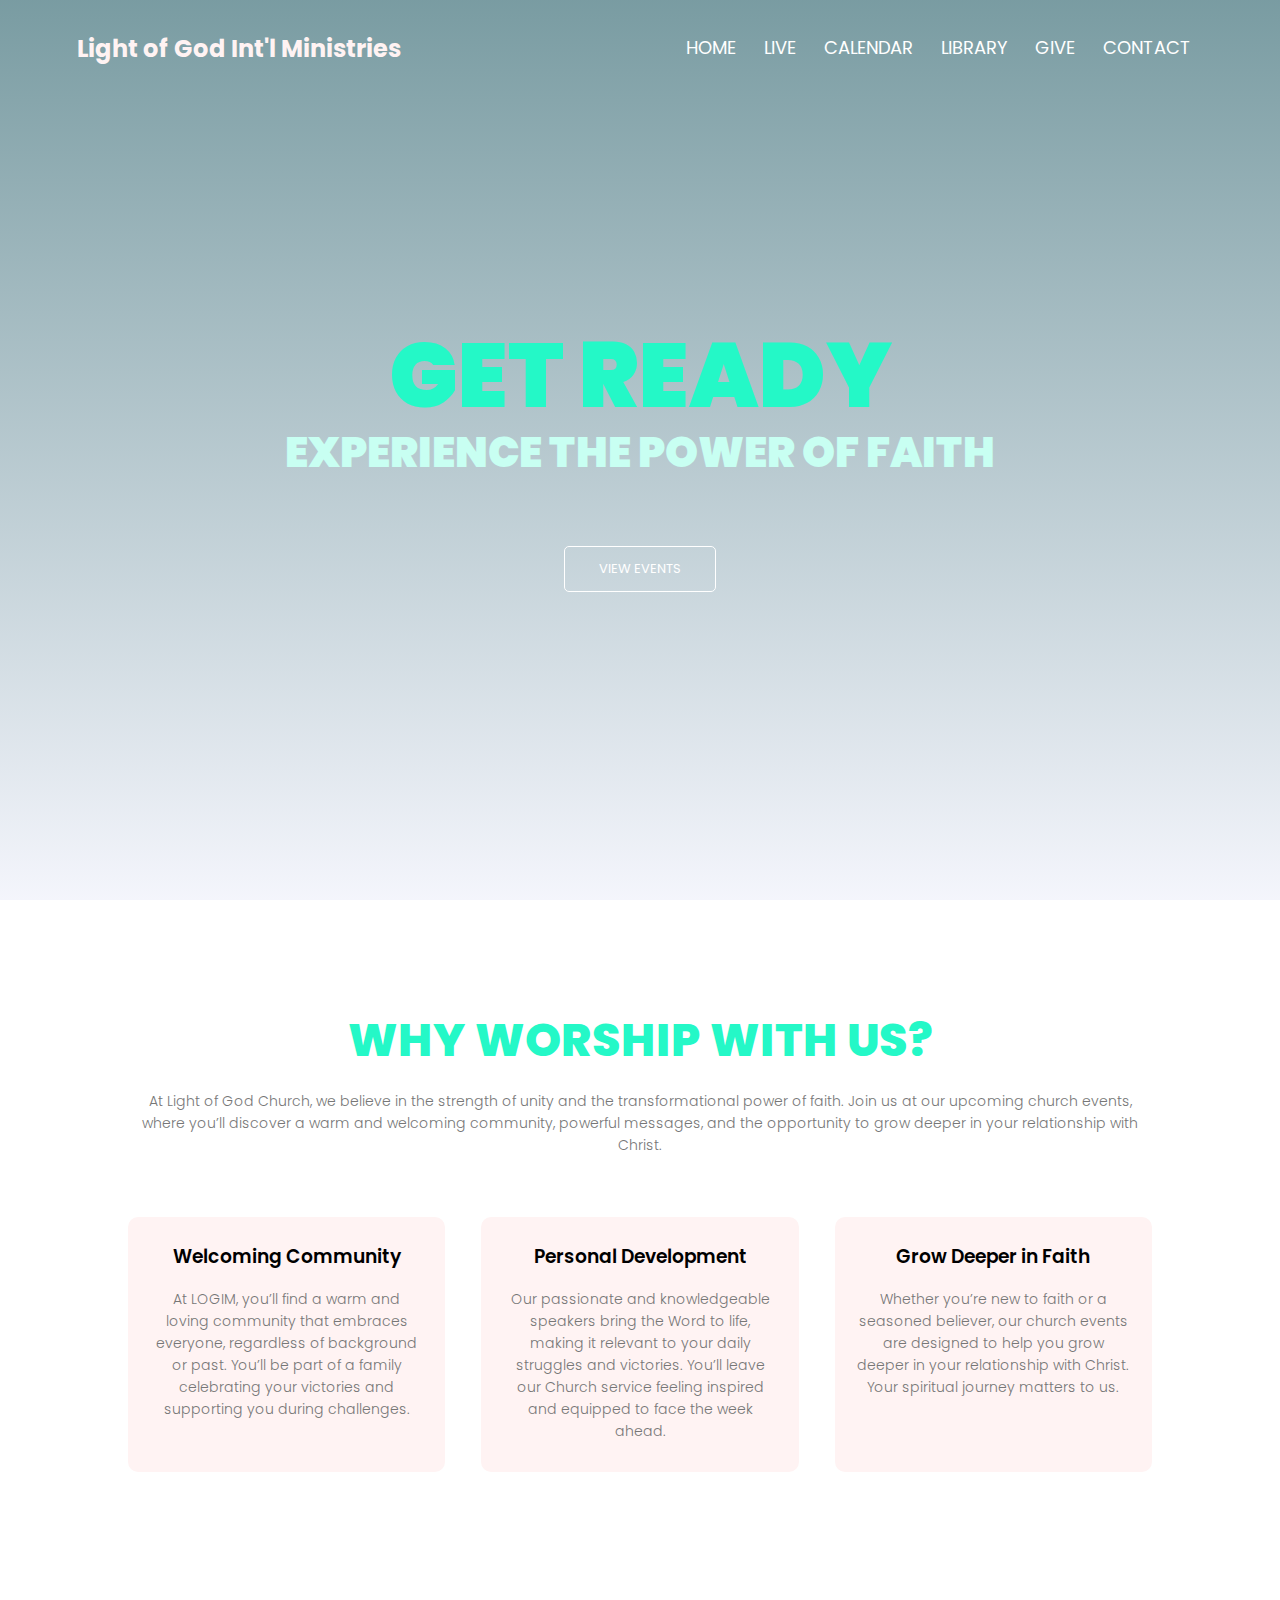
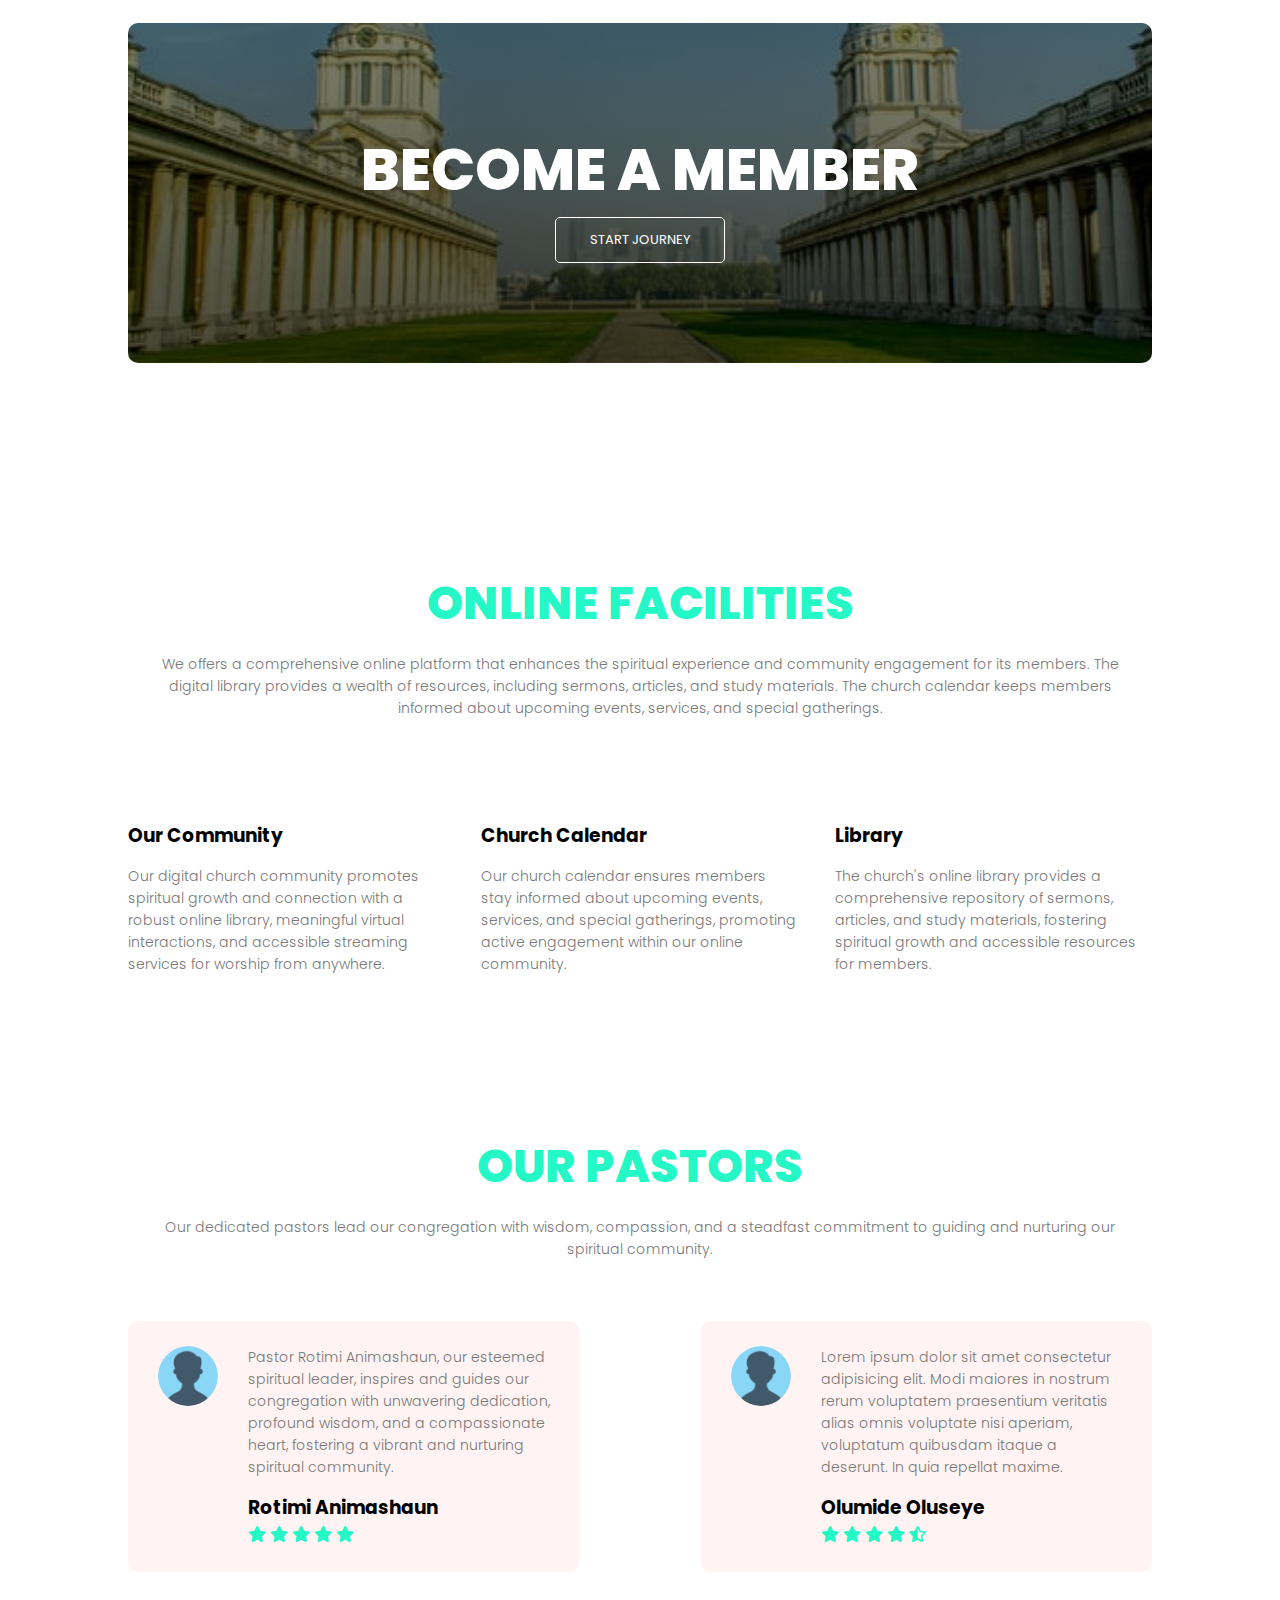
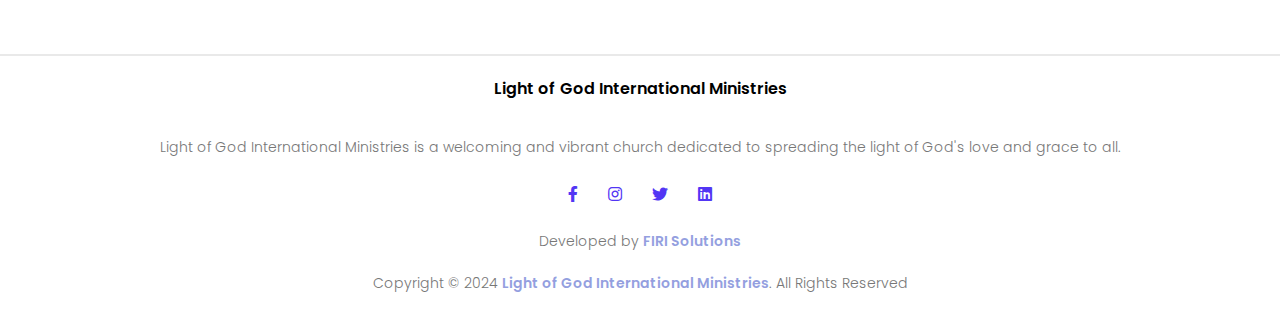
==== index.html @ 5f9ae974 "OVERHAUL" ====
<!DOCTYPE html>
<html lang="en">

<head>
    <meta charset="UTF-8">
    <meta http-equiv="X-UA-Compatible" content="IE=edge">
    <meta name="viewport" content="width=device-width, initial-scale=1.0">
    <title>Light of God Ministry</title>
    <link rel="stylesheet" href="style.css">
    <link rel="stylesheet" href="https://cdnjs.cloudflare.com/ajax/libs/font-awesome/5.15.3/css/all.min.css">
    <link rel="stylesheet"
        href="https://fonts.googleapis.com/css2?family=Poppins:wght@100;200;300;400;600;700&display=swap">
</head>

<body>
    <section class="header">
        <nav>
            <a href="index.html" class="logo">Light of God Int'l Ministries
            </a>
            <div class="nav-links" id="navLinks">
                <!-- Reposnive bar open and close -->
                <i class="fa fa-times" onclick="hideMenu()"></i>
                <ul>
                    <li><a href="index.html">Home</a></li>
                    <li><a href="live.html">Live</a></li>
                    <li><a href="calendar.html">Calendar</a></li>
                    <li><a href="library.html">Library</a></li>
                    <li><a href="give.html">Give</a></li>
                    <li><a href="contact.html">Contact</a></li>
                </ul>
            </div>
            <i class="fa fa-bars" onclick="showMenu()"></i>
            <!-- Reposnive bar open and close -->
        </nav>

        <div class="text_box">
            <h2>GET READY</h2>
            <p id="headtext">Experience the Power of Faith</p>
            <p></p>
            <a href="calendar.html" class="hero_btn">VIEW EVENTS</a>
        </div>
    </section>

    <!-- Course Section Start -->
    <section class="course">
        <h1>WHY WORSHIP WITH US?</h1>
        <p>At Light of God Church, we believe in the strength of unity and the transformational power of faith. Join us at our upcoming church events, where you’ll discover a warm and welcoming community, powerful messages, and the opportunity to grow deeper in your relationship with Christ.</p>

        <div class="row">
            <div class="course-col">
                <h3>Welcoming Community</h3>
                <p>At LOGIM, you’ll find a warm and loving community that embraces everyone, regardless of background or past. You’ll be part of a family celebrating your victories and supporting you during challenges.</p>
            </div>
            <div class="course-col">
                <h3>Personal Development</h3>
                <p>Our passionate and knowledgeable speakers bring the Word to life, making it relevant to your daily struggles and victories. You’ll leave our Church service feeling inspired and equipped to face the week ahead.</p>
            </div>
            <div class="course-col">
                <h3>Grow Deeper in Faith</h3>
                <p>Whether you’re new to faith or a seasoned believer, our church events are designed to help you grow deeper in your relationship with Christ. Your spiritual journey matters to us.</p>
            </div>
        </div>
    </section>
    <!-- Course Section End -->

    <!-- Call To Action Section Start -->
    <section class="cta">
        <h1>Become a member</h1>
        <a href="register.html" class="hero_btn">START JOURNEY</a>
    </section>
    <!-- Call To Action Section End -->

    <!-- Facilities Section Start -->
    <section class="facilities">
        <h1>Online Facilities</h1>
        <p>We offers a comprehensive online platform that enhances the spiritual experience and community engagement for its members. The digital library provides a wealth of resources, including sermons, articles, and study materials. The church calendar keeps members informed about upcoming events, services, and special gatherings.</p>

        <div class="row">
            <div class="facilities-col">
                <img src="https://s3.us-east-1.amazonaws.com/gbod-assets/generic/Arms-raised-Black-Lives-Matter-protest.jpg" alt="">
                <h3>Our Community</h3>
                <p>Our digital church community promotes spiritual growth and connection with a robust online library, meaningful virtual interactions, and accessible streaming services for worship from anywhere.
                </p>
            </div>
            <div class="facilities-col">
                <img src="https://t3.ftcdn.net/jpg/05/33/75/40/360_F_533754039_joP2QlPZczbUKkQhudpct9fFlmo1bcZd.jpg" alt="">
                <h3>Church Calendar</h3>
                <p>Our church calendar ensures members stay informed about upcoming events, services, and special gatherings, promoting active engagement within our online community.
                </p>
            </div>
            <div class="facilities-col">
                <img src="https://network.crcna.org/sites/default/files/styles/featured_image_mobile/public/books_5.jpg?h=c2719b49&itok=YWGmEOR2" alt="">
                <h3>Library</h3>
                <p>The church's online library provides a comprehensive repository of sermons, articles, and study materials, fostering spiritual growth and accessible resources for members.
                </p>
            </div>
        </div>
    </section>
    <!-- Facilities Section End -->

    <!-- Testimonials Section Start -->
    <section class="testimonials">
        <h1>Our Pastors</h1>
        <p>Our dedicated pastors lead our congregation with wisdom, compassion, and a steadfast commitment to guiding and nurturing our spiritual community.</p>

        <div class="row">
            <div class="testimonials-col">
                <img src="img/user.png" alt="oo..">
                <div>
                    <p>Pastor Rotimi Animashaun, our esteemed spiritual leader, inspires and guides our congregation with unwavering dedication, profound wisdom, and a compassionate heart, fostering a vibrant and nurturing spiritual community.</p>
                    <h3>Rotimi Animashaun</h3>
                    <i class="fa fa-star"></i>
                    <i class="fa fa-star"></i>
                    <i class="fa fa-star"></i>
                    <i class="fa fa-star"></i>
                    <i class="fa fa-star"></i>
                </div>
            </div>
            <div class="testimonials-col">
                <img src="img/user.png" alt="oo..">
                <div>
                    <p>Lorem ipsum dolor sit amet consectetur adipisicing elit. Modi maiores in nostrum rerum voluptatem
                        praesentium veritatis alias omnis voluptate nisi aperiam, voluptatum quibusdam itaque a
                        deserunt. In quia repellat maxime.</p>
                    <h3>Olumide Oluseye</h3>
                    <i class="fa fa-star"></i>
                    <i class="fa fa-star"></i>
                    <i class="fa fa-star"></i>
                    <i class="fa fa-star"></i>
                    <i class="fa fa-star-half-alt"></i>
                </div>
            </div>
        </div>
    </section>
    <!-- Testimonials Section End -->

    <!-- Footer Section Start -->
    <section class="footer">
        <hr>
        <h4>Light of God International Ministries</h4>
        <p>Light of God International Ministries is a welcoming and vibrant church dedicated to spreading the light of God's love and grace to all.</p>
    
        <div class="icons">
            <a href="#"><i class="fab fa-facebook-f"></i></a>
            <a href="#"><i class="fab fa-instagram"></i></a>
            <a href="#"><i class="fab fa-twitter"></i></a>
            <a href="#"><i class="fab fa-linkedin"></i></a>
        </div>
        <p>Developed by <a href="https://firisolutions.io">FIRI Solutions</a></p>
        <p>Copyright © 2024 <a href="index.html">Light of God International Ministries</a>. All Rights Reserved</p>
    </section>    
    <!-- Footer Section End -->

</body>
<script src="script.js"></script>
</html>
---- style.css ----
* {
    margin: 0;
    padding: 0;
    box-sizing: border-box;
    font-family: 'Poppins', sans-serif;
}

.header {
    min-height: 100vh;
    width: 100%;
    background-image: linear-gradient(#517e86c4, #949fdf1a), url(https://droitwichchurch.org/wp-content/uploads/2019/06/DSC_4983-1366x854.jpg);
    background-position: center;
    background-size: cover;
    position: relative;
}

nav {
    display: flex;
    padding: 2% 6%;
    justify-content: space-between;
    align-items: center;
}

nav .logo {
    text-decoration: none;
    font-size: 24px;
    color: #fff3f3;
    font-weight: bold;
}

nav .fab {
    font-size: 42px;
    /* color: #5236f4; */
    color: #24f8c7;
}

.nav-links {
    flex: 1;
    text-align: right;
}

.nav-links ul li {
    display: inline-block;
    list-style: none;
    padding: 8px 12px;
    position: relative;
    text-transform: uppercase;
}

.nav-links ul li a {
    text-decoration: none;
    color: #fff;
    font-size: 18px;
}

.nav-links ul li::after {
    content: '';
    width: 0%;
    height: 2px;
    background: #24f8c7;
    display: block;
    margin: auto;
    transition: 0.5s;
}

.nav-links ul li:hover::after {
    width: 100%;
}

.text_box {
    width: 90%;
    color: #fff;
    position: absolute;
    top: 50%;
    left: 50%;
    transform: translate(-50%, -50%);
    text-align: center;
}

.text_box h2 {
    font-size: 90px;
    font-weight: 900;
    color: #24f8c7;
}

.text_box #headtext {
    font-size: 42px;
    font-weight: 900;
    text-transform: uppercase;
    margin-top: -1%;
    margin-bottom: 1%;
    color: #c8fff2;
}

.text_box p {
    margin: 10px 0 40px;
    font-size: 18px;
    color: #ffff;
}

.hero_btn {
    position: relative;
    display: inline-block;
    color: #fff;
    border: 1px solid #fff;
    border-radius: 5px;
    padding: 12px 34px;
    font-size: 13px;
    background: transparent;
    cursor: pointer;
    text-decoration: none;
}

.hero_btn:hover {
    border: 1px solid #24f8c7;
    background: #24f8c7;
    transition: 1s;
}

nav .fa {
    display: none;
}

/* Responsive Navbar Section Start */

@media(max-width: 700px) {
    .text_box h2 {
        font-size: 50px;
    }
    .text_box #headtext {
        font-size: 23px;
    }
    .text_box p {
        margin: 10px 40px;
        font-size: 20px;
    }
    .nav-links ul li {
        display: block;
    }
    .nav-links {
        position: fixed;
        background: #47b19efa;
        height: 100vh;
        width: 200px;
        top: 0;
        right: -200px;
        text-align: left;
        z-index: 2;
        transition: 1.2s;
    }
    nav .fa {
        display: block;
        color: #ffff;
        margin: 10px;
        font-size: 22px;
        cursor: pointer;
    }
    .nav-links ul {
        padding: 30px;
    }
}

/* Responsive Navbar Section End */

/* Course Section Start */

.course {
    width: 80%;
    margin: auto;
    text-align: center;
    padding-top: 100px;
}

.PageBlock {
    position: relative;
    margin: 0px !important;
    padding: 0px;
}

.verticalLine {
    widtH: 2px;
    height: 100px;
    background: #24f8c7;
    margin: 0 auto 40px;
}

.Clear {
    clear: both;
}

h1 {
    font-size: 46px;
    font-weight: 800;
    margin: 15px 0;
    line-height: 50px;
    text-transform: uppercase;
    color: #24f8c7;
}

p {
    color: #777;
    font-size: 14px;
    font-weight: 300;
    line-height: 22px;
    padding: 10px;
}

.row {
    margin-top: 5%;
    display: flex;
    justify-content: space-between;
}

.course-col {
    flex-basis: 31%;
    background: #fff3f3;
    border-radius: 10px;
    margin-bottom: 5%;
    padding: 20px 12px;
    box-sizing: border-box;
    transition: 0.5s;
}

.course-col h3 {
    text-align: center;
    font-weight: 600;
    margin: 10px 0;
    line-height: 1.1;
}

.course-col:hover {
    box-shadow: 0 0 20px 0px rgba(0, 0, 0, 0.2);
}

@media (max-width: 700px) {
    .verticalLine {
        widtH: 1px;
    }
    h1 {
        font-size: 24px;
        line-height: unset;
    }
    .row {
        flex-direction: column;
    }
}

/* Course Section End */

/* Campus Section Start */

.campus {
    width: 80%;
    margin: auto;
    text-align: center;
    padding-top: 50px;
}

.campus-col {
    position: relative;
    flex-basis: 32%;
    border-radius: 10px;
    margin-bottom: 30px;
    overflow: hidden;
}

.campus-col img {
    width: 100%;
    display: block;
}

.layer {
    background: transparent;
    width: 100%;
    height: 100%;
    position: absolute;
    top: 0;
    left: 0;
    transition: 0.5s;
}

.layer:hover {
    background: #24f8c741;
}

.layer h3 {
    position: absolute;
    width: 100%;
    font-weight: 500;
    color: #fff;
    font-size: 26px;
    bottom: 0;
    left: 50%;
    transform: translateX(-50%);
    opacity: 0;
    transition: 0.5s;
}

.layer:hover h3 {
    bottom: 49%;
    opacity: 1;
}

/* Campus Section End */

/* Facilities Section Start */

.facilities {
    width: 80%;
    margin: auto;
    text-align: center;
    padding-top: 100px;
}

.facilities-col {
    flex-basis: 31%;
    border-radius: 10px;
    margin-bottom: 5%;
    text-align: left;
}

.facilities-col img {
    width: 100%;
    transition: 0.5s;
    border-radius: 10px;
}

.facilities-col img:hover {
    box-shadow: 0 0 20px 10px rgba(54, 58, 121, 0.2);
}

.facilities-col p {
    padding: 0;
}

.facilities-col h3 {
    text-align: left;
    margin-top: 16px;
    margin-bottom: 15px;
}

/* Facilities Section End */

/* Testimonials Section Start */

.testimonials {
    margin: auto;
    width: 80%;
    padding-top: 100px;
    text-align: center;
}

.testimonials-col {
    flex-basis: 44%;
    border-radius: 10px;
    margin-bottom: 5%;
    text-align: left;
    background: #fff3f3;
    padding: 25px;
    cursor: pointer;
    display: flex;
}

.testimonials-col img {
    height: 60px;
    width: 60px;
    margin-left: 5px;
    margin-right: 30px;
    border-radius: 50%;
}

.testimonials-col p {
    padding: 0;
}

.testimonials-col h3 {
    margin-top: 15px;
    text-align: left;
}

.testimonials-col .fa {
    color: #24f8c7;
}

@media (max-width: 700px) {
    .testimonials-col img {
        margin-left: 0px;
        margin-right: 15px;
    }
}

/* Testimonials Section Start */

/* Call To Action Section Start */

.cta {
    margin: 100px auto;
    width: 80%;
    background-image: linear-gradient(rgba(0, 0, 0, 0.5), rgba(0, 0, 0, 0.7)), url(img/back1.png);
    background-size: cover;
    background-position: center;
    border-radius: 10px;
    text-align: center;
    padding: 100px 0;
}

.cta h1 {
    font-size: 58px;
    font-weight: 800;
    margin: 15px 0;
    line-height: 1.1;
    text-transform: uppercase;
    color: #fff;
}

@media (max-width: 700px) {
    .cta h1 {
        font-size: 26px;
    }
}

/* Call To Action Section End */

/* Footer Section Start */

.footer {
    width: 100%;
    text-align: center;
    padding: 30px 0;
}

.footer h4 {
    font-weight: 600;
    margin-bottom: 25px;
    margin-top: 20px;
}

.footer a {
    text-decoration: none;
    color: #949fdf;
    font-weight: 600;
}

.footer a:hover {
    color: #24f8c7;
}

.icons .fab {
    color: #5236f4;
    margin: 0 13px;
    cursor: pointer;
    padding: 18px 0;
}

.icons .fab:hover{
    color: #24f8c7;
}

.fa-heart {
    color: #24f8c7;
}

hr {
    border: 0.01px solid #7777772a;
}

/* Footer Section End */

/* About Us Section Start */

.Sub-header {
    height: 50vh;
    width: 100%;
    background-image: linear-gradient(rgba(4, 9, 30, 0.7), rgba(4, 9, 30, 0.7)), 
    url(img/banner.png);
    background-position: center;
    background-size: cover;
    text-align: center;
    color: #fff;
}

.Sub-header h1 {
    margin-top: 100px;
}

.about-us {
    width: 80%;
    margin: auto;
    padding-top: 80px;
    padding-bottom: 50px;
}

.about-col {
    flex-basis: 48%;
    padding: 30px 2px;
}

.about-col img {
    width: 100%;
}

.about-col h1 {
    padding-top: 0;
}

.about-col p {
    padding: 15px 0 25px;
}

.btn {
    border: 1px solid #5236f4;
    background: transparent;
    color: #5236f4;
}

.btn:hover {
    color: #fff;
}

/* About Us Section end */

/* Blog Section start */

.blog-content {
    width: 80%;
    margin: auto;
    padding: 60px 0;
}

.blog-left {
    flex-basis: 65%;
}

.blog-left img {
    width: 100%;
    margin-bottom: 20px;
}

.blog-left h2 {
    color: #222;
    font-weight: 600;
    margin: 20px 0;
}

.blog-left h5 {
    color: #24f8c7;
    font-weight: bolder;
    margin: 5px 0;
    cursor: pointer;
}

.blog-left p {
    color: #999;
    padding: 0;
}

.blog-right {
    flex-basis: 32%;
}

.blog-right h3 {
    background: #24f8c7;
    color: #fff;
    padding: 7px 0;
    font-size: 16px;
    margin-bottom: 20px;
    text-align: center;
}

.blog-right div {
    display: flex;
    align-items: center;
    justify-content: space-between;
    color: #555;
    padding: 8px;
    box-sizing: border-box;
}

.blog-right div:hover {
    color: #24f8c7;
    cursor: pointer;
}

/* Blog Section End */

/* Comment Box Section Start */

.comment-box {
    border: 1px solid #ccc;
    margin: 50px 0;
    padding: 10px 20px;
}

.comment-box h3 {
    text-align: left;
}

.comment-form input, .comment-form textarea {
    width: 100%;
    padding: 10px;
    margin: 15px 0;
    box-sizing: border-box;
    border: none;
    outline: none;
    background: #f0f0f0;
}

.comment-form button {
    margin: 10px 0;
}

@media(max-width: 700px) {
    .Sub-header h1 {
        font-size: 24px;
    }
}

/* Comment Box Section End */

/* Contact Us Section Start */

.loacation {
    width: 80%;
    margin: auto;
    padding: 80px 0;
}

.loacation iframe {
    width: 100%;
}

.contact-us {
    width: 80%;
    margin: auto;
}

.content-col {
    flex-basis: 48%;
    margin-bottom: 30px;
}

.content-col div {
    display: flex;
    align-items: center;
    margin-bottom: 40px;
}

.content-col div .fa {
    font-size: 28px;
    color: #24f8c7;
    margin: 10px;
    margin-right: 30px;
}

.content-col div .fab {
    font-size: 28px;
    color: #24f8c7;
    margin: 10px;
    margin-right: 30px;
}

.content-col div p {
    padding: 0;
}

.content-col div h5 {
    font-size: 20px;
    margin-bottom: 5px;
    color: #555;
    font-weight: 400;
}

.content-col input, .content-col textarea {
    width: 100%;
    padding: 15px;
    margin-bottom: 17px;
    border: 1px solid #ccc;
    outline: none;
    box-sizing: border-box;
}

/* Contact Us Section end */
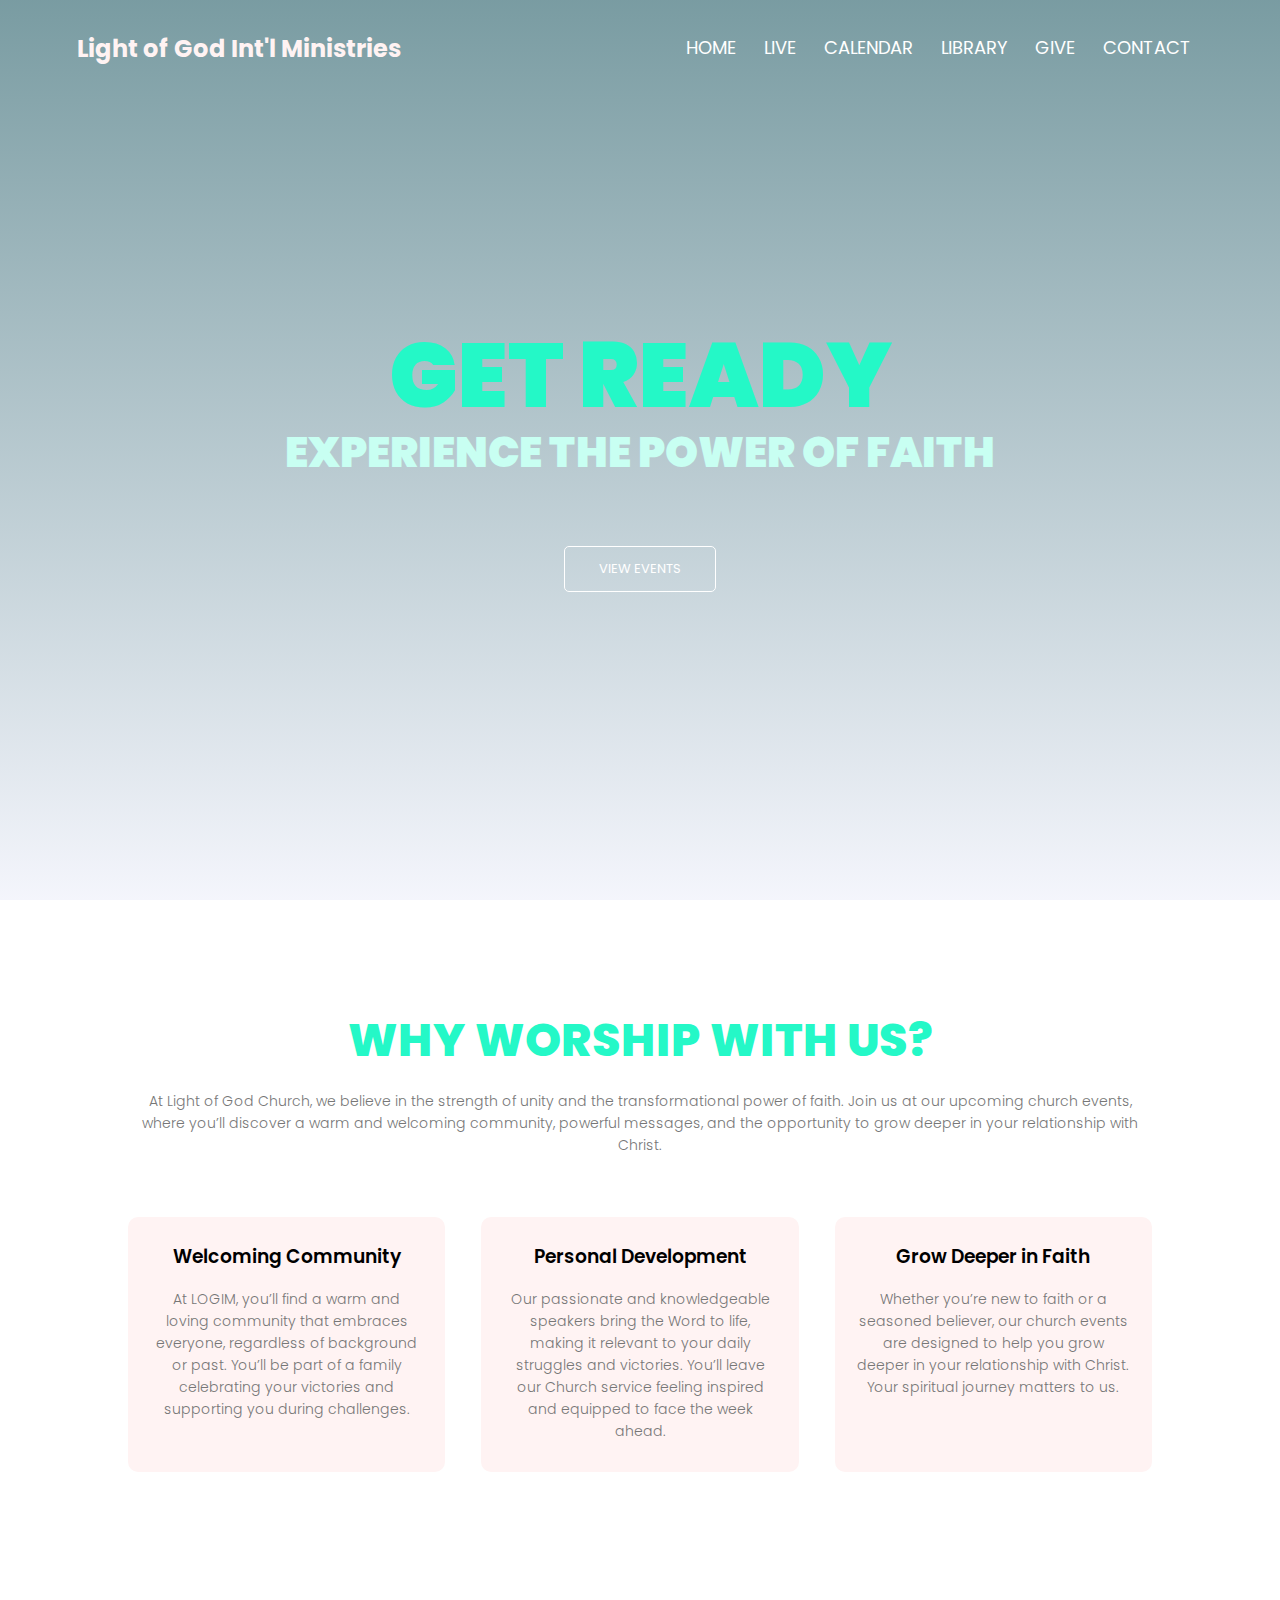
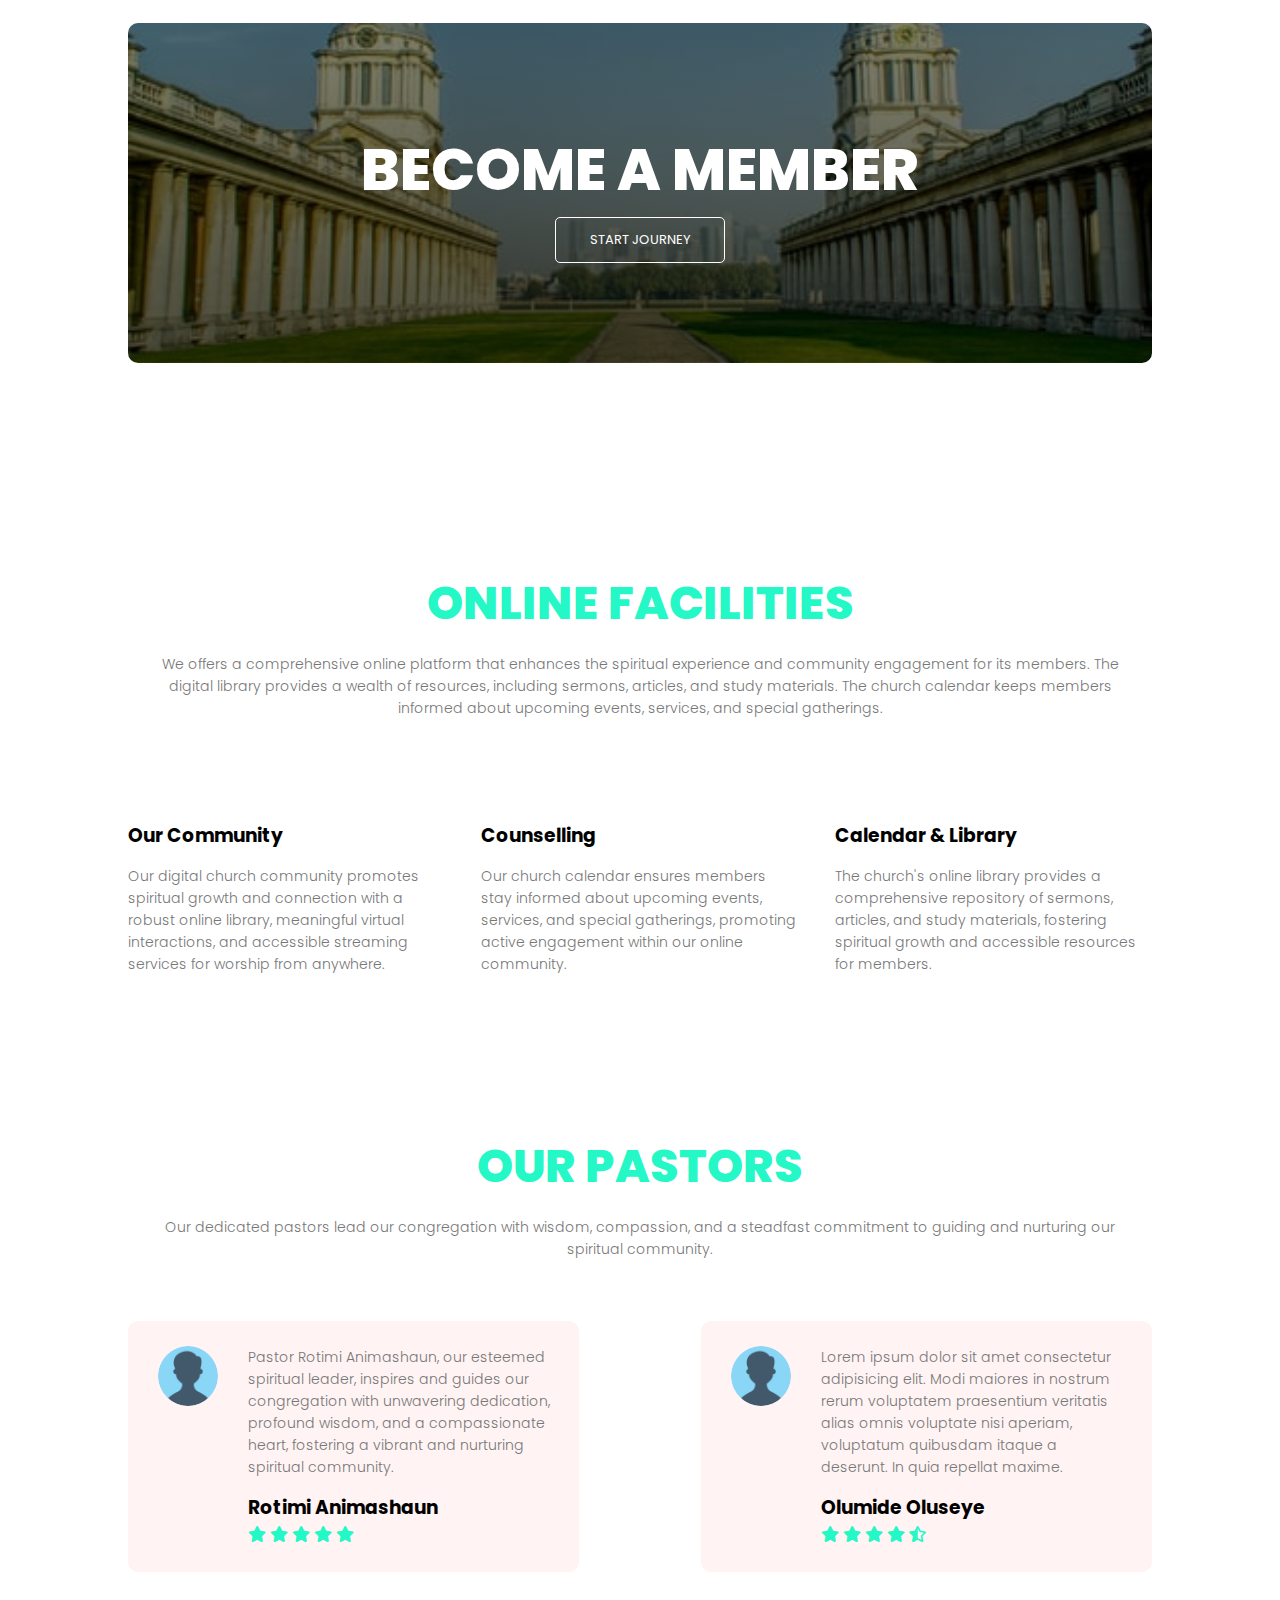
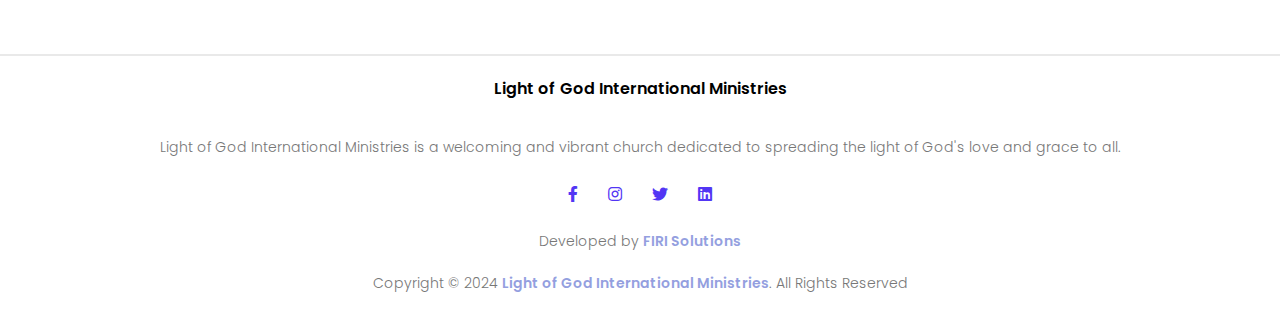
==== commit 4a2c98a3: "OVERHAUL" ====
--- a/index.html
+++ b/index.html
@@ -5,7 +5,15 @@
     <meta charset="UTF-8">
     <meta http-equiv="X-UA-Compatible" content="IE=edge">
     <meta name="viewport" content="width=device-width, initial-scale=1.0">
-    <title>Light of God Ministry</title>
+    <title>Light of God Int'l Ministries</title>
+    <meta name="description" content="Welcome to Light of God Ministry. Experience the Power of Faith. Join us for warm community, powerful messages, and spiritual growth.">
+    <meta property="og:title" content="Light of God Int'l Ministries">
+    <meta property="og:description" content="Welcome to Light of God Ministry. Experience the Power of Faith. Join us for warm community, powerful messages, and spiritual growth.">
+    <meta property="og:image" content="https://logimchurchonline.sirv.com/Logo%20%26%20Designs/church.png">
+    <meta property="og:url" content="https://example.com">
+    <meta property="og:type" content="website">
+    <link rel="icon" href="https://logimchurchonline.sirv.com/Logo%20%26%20Designs/CHURCH_LOGO-removebg-preview.ico" type="image/x-icon">
+    <link rel="shortcut icon" href="https://logimchurchonline.sirv.com/Logo%20%26%20Designs/CHURCH_LOGO-removebg-preview.ico" type="image/x-icon">
     <link rel="stylesheet" href="style.css">
     <link rel="stylesheet" href="https://cdnjs.cloudflare.com/ajax/libs/font-awesome/5.15.3/css/all.min.css">
     <link rel="stylesheet"
@@ -84,13 +92,13 @@
             </div>
             <div class="facilities-col">
                 <img src="https://t3.ftcdn.net/jpg/05/33/75/40/360_F_533754039_joP2QlPZczbUKkQhudpct9fFlmo1bcZd.jpg" alt="">
-                <h3>Church Calendar</h3>
+                <h3>Counselling</h3>
                 <p>Our church calendar ensures members stay informed about upcoming events, services, and special gatherings, promoting active engagement within our online community.
                 </p>
             </div>
             <div class="facilities-col">
                 <img src="https://network.crcna.org/sites/default/files/styles/featured_image_mobile/public/books_5.jpg?h=c2719b49&itok=YWGmEOR2" alt="">
-                <h3>Library</h3>
+                <h3>Calendar & Library</h3>
                 <p>The church's online library provides a comprehensive repository of sermons, articles, and study materials, fostering spiritual growth and accessible resources for members.
                 </p>
             </div>
--- a/style.css
+++ b/style.css
@@ -679,4 +679,42 @@
     box-sizing: border-box;
 }
 
-/* Contact Us Section end */+/* Contact Us Section end */
+
+
+/* Modal styles */
+.modal {
+    display: none; /* Hidden by default */
+    position: fixed; /* Stay in place */
+    z-index: 1; /* Sit on top */
+    left: 0;
+    top: 0;
+    width: 100%; /* Full width */
+    height: 100%; /* Full height */
+    overflow: auto; /* Enable scroll if needed */
+    background-color: rgba(0,0,0,0.4); /* Black w/ opacity */
+  }
+  
+  /* Modal Content */
+  .modal-content {
+    background-color: #fefefe;
+    margin: 15% auto; /* 15% from the top and centered */
+    padding: 20px;
+    border: 1px solid #888;
+    width: 80%; /* Could be more or less, depending on screen size */
+  }
+  
+  /* Close Button */
+  .close {
+    color: #aaa;
+    float: right;
+    font-size: 28px;
+    font-weight: bold;
+  }
+  
+  .close:hover,
+  .close:focus {
+    color: black;
+    text-decoration: none;
+    cursor: pointer;
+  }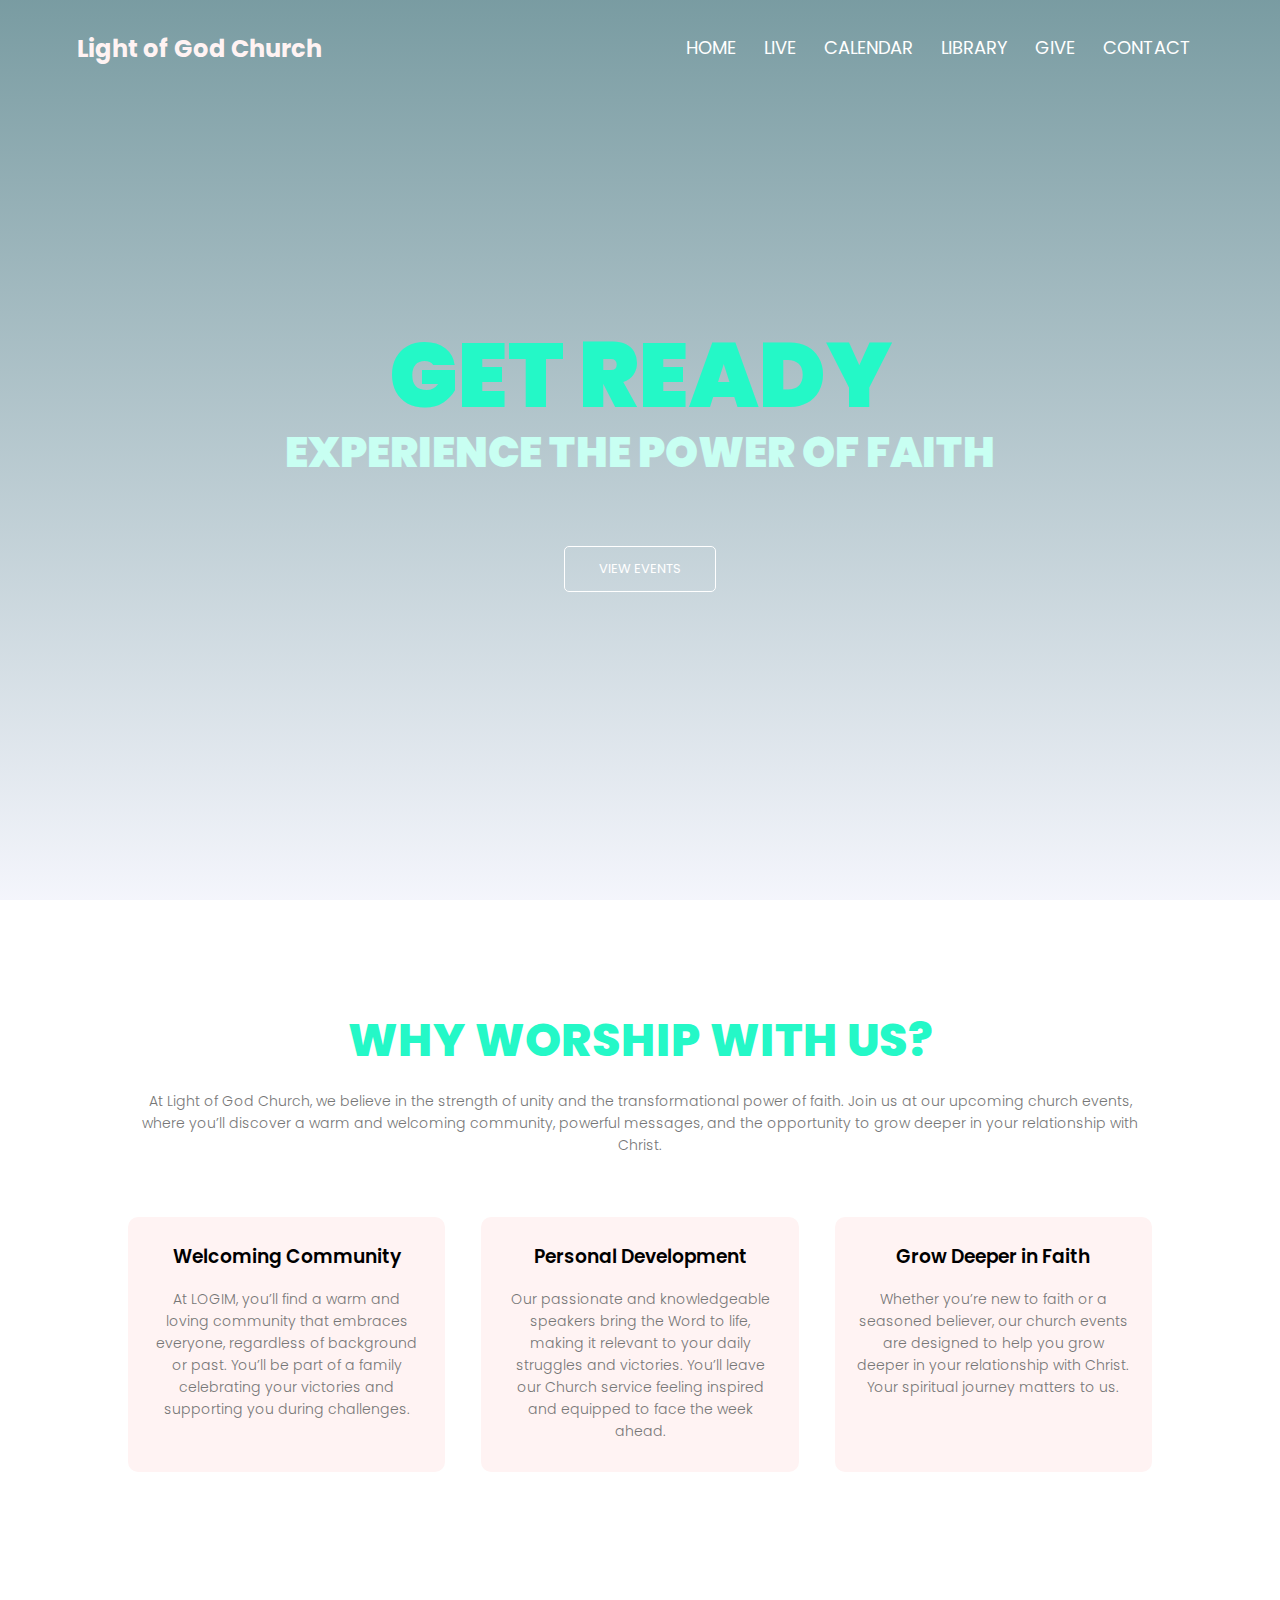
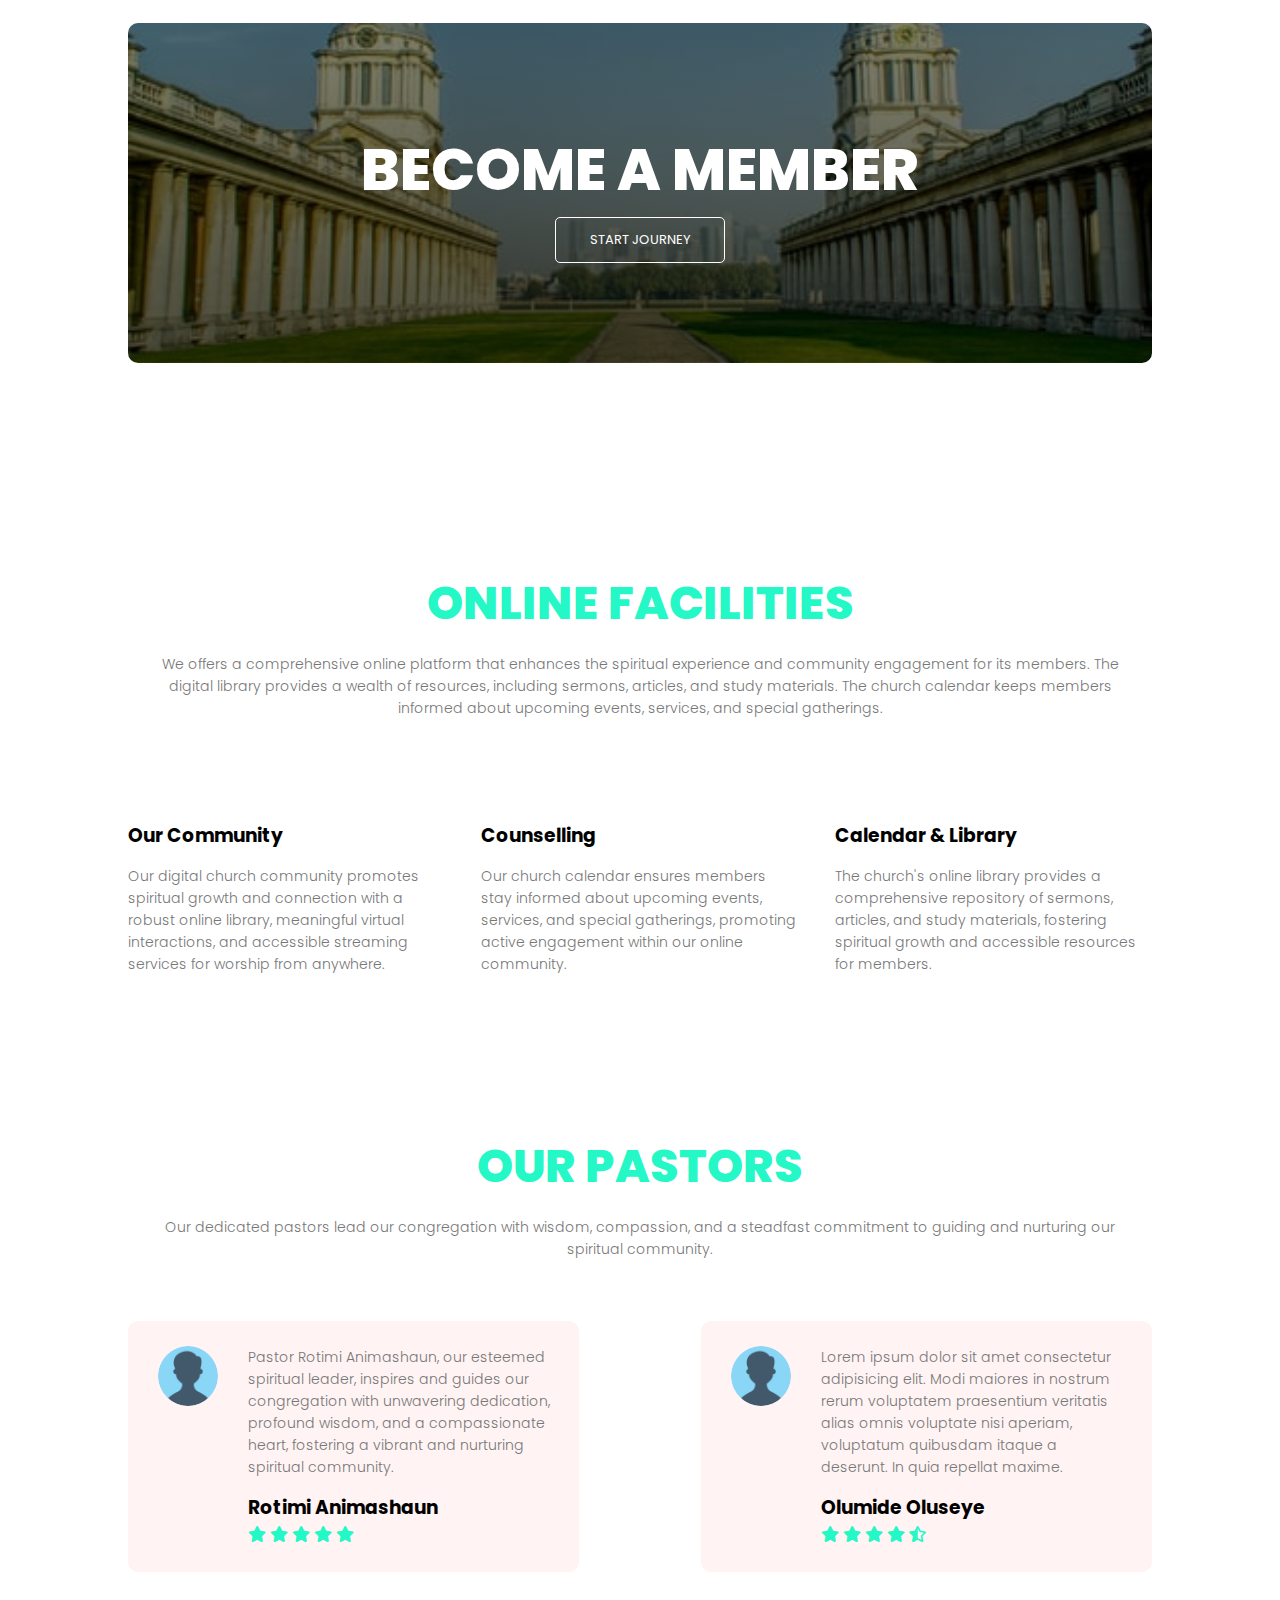
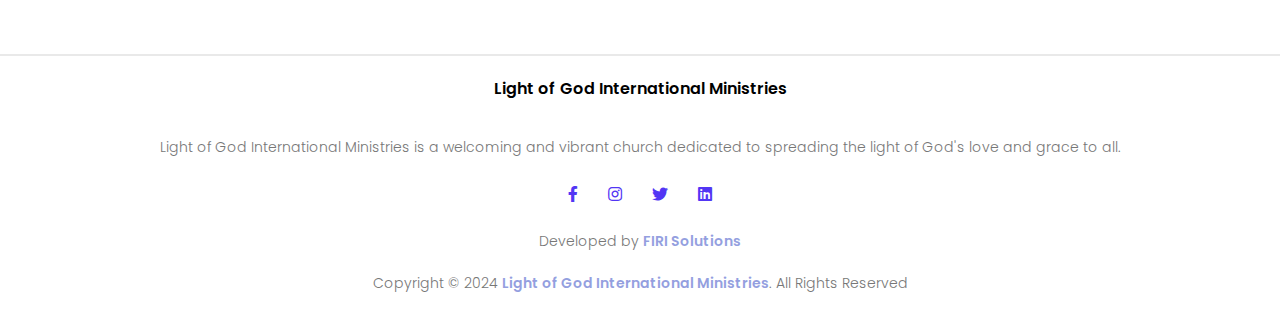
==== commit 49769a4b: "OVERHAUL" ====
--- a/index.html
+++ b/index.html
@@ -23,7 +23,7 @@
 <body>
     <section class="header">
         <nav>
-            <a href="index.html" class="logo">Light of God Int'l Ministries
+            <a href="index.html" class="logo">Light of God Church
             </a>
             <div class="nav-links" id="navLinks">
                 <!-- Reposnive bar open and close -->
